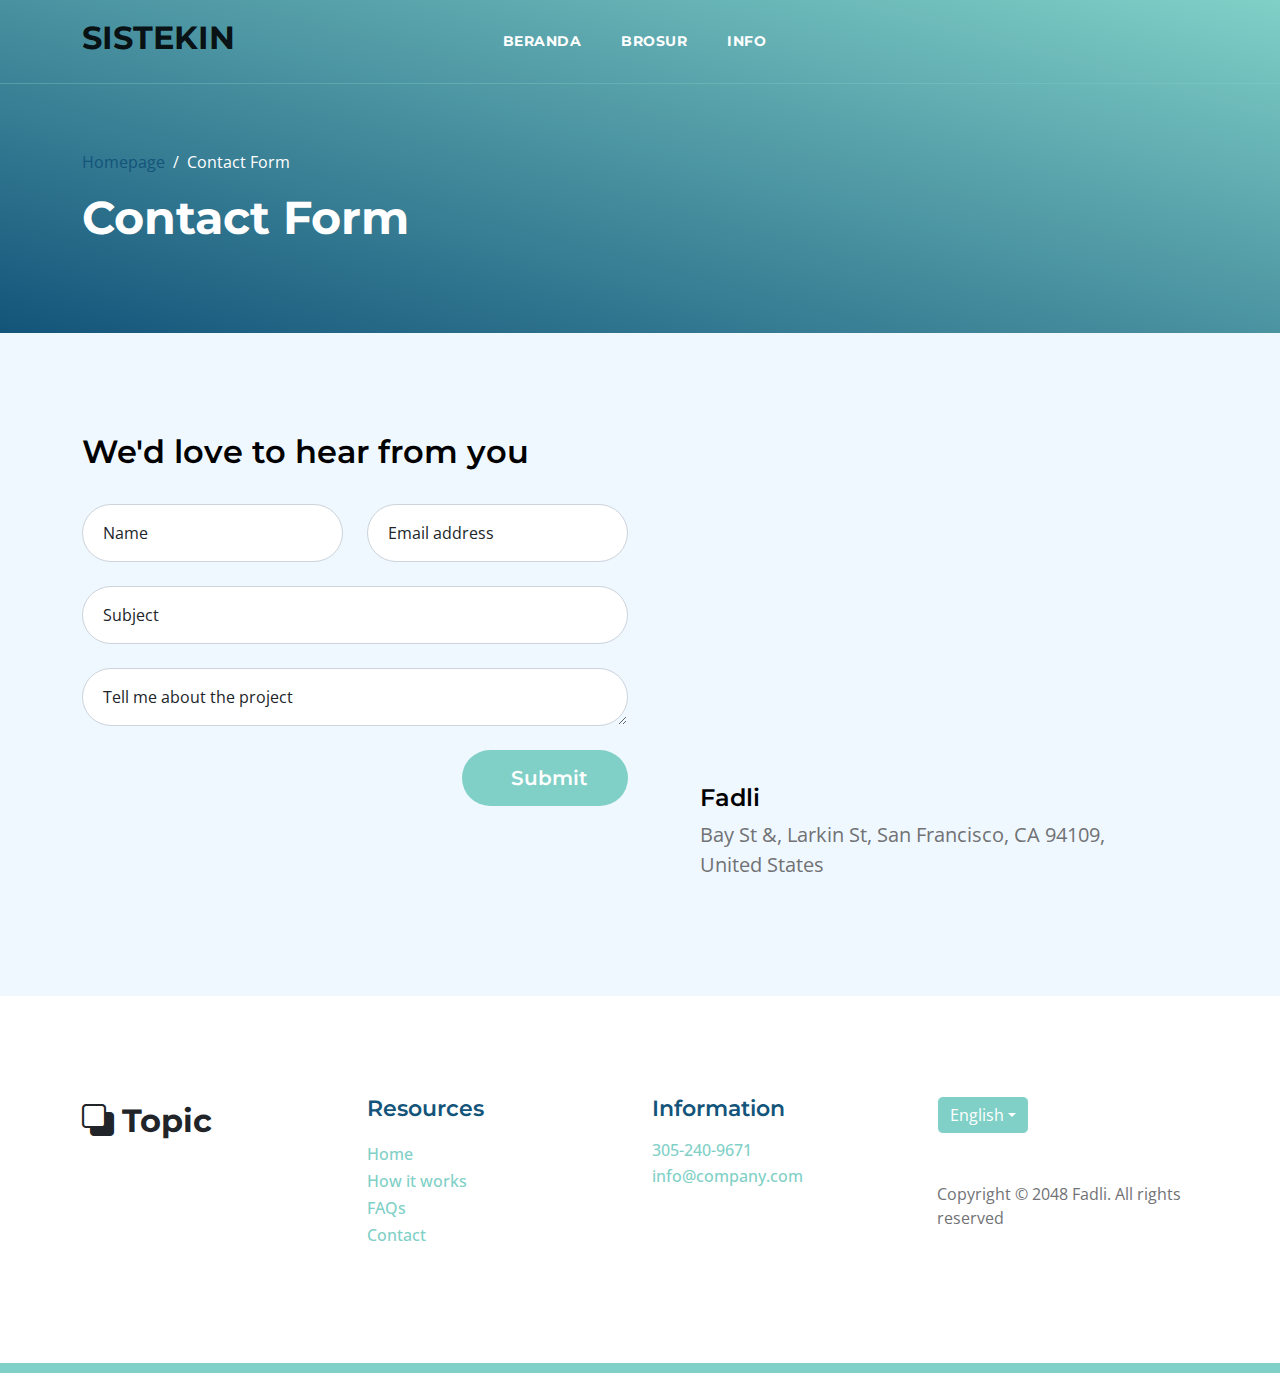
==== contact.html @ 1fa44322 "update folder" ====
<!doctype html>
<html lang="en">

<head>
    <meta charset="utf-8">
    <meta name="viewport" content="width=device-width, initial-scale=1">

    <meta name="description" content="">
    <meta name="author" content="">

    <title>Topic Listing Contact Page</title>

    <!-- CSS FILES -->
    <link rel="preconnect" href="https://fonts.googleapis.com">

    <link rel="preconnect" href="https://fonts.gstatic.com" crossorigin>

    <link href="https://fonts.googleapis.com/css2?family=Montserrat:wght@500;600;700&family=Open+Sans&display=swap"
        rel="stylesheet">

    <link href="css/bootstrap.min.css" rel="stylesheet">

    <link href="css/bootstrap-icons.css" rel="stylesheet">

    <link href="css/templatemo-topic-listing.css" rel="stylesheet">
    <!--

TemplateMo 590 topic listing

https://templatemo.com/tm-590-topic-listing

-->
</head>

<body class="topics-listing-page" id="top">

    <main>

        <nav class="navbar navbar-expand-lg">
            <div class="container">
                    <a class="navbar-brand mb-2" href="index.html">
                        <span>SISTEKIN</span>
                    </a>

                <div class="d-lg-none ms-auto me-4">
                    <a href="#top" class="navbar-icon bi-person smoothscroll"></a>
                </div>

                <button class="navbar-toggler" type="button" data-bs-toggle="collapse" data-bs-target="#navbarNav"
                    aria-controls="navbarNav" aria-expanded="false" aria-label="Toggle navigation">
                    <span class="navbar-toggler-icon"></span>
                </button>

                <div class="collapse navbar-collapse d-flex justify-content-center" id="navbarNav">
                    <ul class="navbar-nav" style="margin-left: -180px;">
                        <li class="nav-item">
                            <a class="nav-link click-scroll fw-bold" href="#section_1">Beranda</a>
                        </li>
                        <li class="nav-item">
                            <a class="nav-link click-scroll fw-bold" href="#section_2">Brosur</a>
                        </li>
                        <li class="nav-item">
                            <a class="nav-link click-scroll fw-bold" href="#section_5">Info</a>
                        </li>
                    </ul>
                </div>                                
                
            </div>
        </nav>

        <header class="site-header d-flex flex-column justify-content-center align-items-center">
            <div class="container">
                <div class="row align-items-center">

                    <div class="col-lg-5 col-12">
                        <nav aria-label="breadcrumb">
                            <ol class="breadcrumb">
                                <li class="breadcrumb-item"><a href="index.html">Homepage</a></li>

                                <li class="breadcrumb-item active" aria-current="page">Contact Form</li>
                            </ol>
                        </nav>

                        <h2 class="text-white">Contact Form</h2>
                    </div>

                </div>
            </div>
        </header>


        <section class="section-padding section-bg">
            <div class="container">
                <div class="row">

                    <div class="col-lg-12 col-12">
                        <h3 class="mb-4 pb-2">We'd love to hear from you</h3>
                    </div>

                    <div class="col-lg-6 col-12">
                        <form action="#" method="post" class="custom-form contact-form" role="form">
                            <div class="row">
                                <div class="col-lg-6 col-md-6 col-12">
                                    <div class="form-floating">
                                        <input type="text" name="name" id="name" class="form-control" placeholder="Name"
                                            required="">

                                        <label for="floatingInput">Name</label>
                                    </div>
                                </div>

                                <div class="col-lg-6 col-md-6 col-12">
                                    <div class="form-floating">
                                        <input type="email" name="email" id="email" pattern="[^ @]*@[^ @]*"
                                            class="form-control" placeholder="Email address" required="">

                                        <label for="floatingInput">Email address</label>
                                    </div>
                                </div>

                                <div class="col-lg-12 col-12">
                                    <div class="form-floating">
                                        <input type="text" name="subject" id="name" class="form-control"
                                            placeholder="Name" required="">

                                        <label for="floatingInput">Subject</label>
                                    </div>

                                    <div class="form-floating">
                                        <textarea class="form-control" id="message" name="message"
                                            placeholder="Tell me about the project"></textarea>

                                        <label for="floatingTextarea">Tell me about the project</label>
                                    </div>
                                </div>

                                <div class="col-lg-4 col-12 ms-auto">
                                    <button type="submit" class="form-control">Submit</button>
                                </div>

                            </div>
                        </form>
                    </div>

                    <div class="col-lg-5 col-12 mx-auto mt-5 mt-lg-0">
                        <iframe class="google-map"
                            src="https://www.google.com/maps/embed?pb=!1m18!1m12!1m3!1d2595.065641062665!2d-122.4230416990949!3d37.80335401520422!2m3!1f0!2f0!3f0!3m2!1i1024!2i768!4f13.1!3m3!1m2!1s0x80858127459fabad%3A0x808ba520e5e9edb7!2sFrancisco%20Park!5e1!3m2!1sen!2sth!4v1684340239744!5m2!1sen!2sth"
                            width="100%" height="250" style="border:0;" allowfullscreen="" loading="lazy"
                            referrerpolicy="no-referrer-when-downgrade"></iframe>

                        <h5 class="mt-4 mb-2">Fadli</h5>

                        <p>Bay St &amp;, Larkin St, San Francisco, CA 94109, United States</p>
                    </div>

                </div>
            </div>
        </section>
    </main>

    <footer class="site-footer section-padding">
        <div class="container">
            <div class="row">

                <div class="col-lg-3 col-12 mb-4 pb-2">
                    <a class="navbar-brand mb-2" href="index.html">
                        <i class="bi-back"></i>
                        <span>Topic</span>
                    </a>
                </div>

                <div class="col-lg-3 col-md-4 col-6">
                    <h6 class="site-footer-title mb-3">Resources</h6>

                    <ul class="site-footer-links">
                        <li class="site-footer-link-item">
                            <a href="#" class="site-footer-link">Home</a>
                        </li>

                        <li class="site-footer-link-item">
                            <a href="#" class="site-footer-link">How it works</a>
                        </li>

                        <li class="site-footer-link-item">
                            <a href="#" class="site-footer-link">FAQs</a>
                        </li>

                        <li class="site-footer-link-item">
                            <a href="#" class="site-footer-link">Contact</a>
                        </li>
                    </ul>
                </div>

                <div class="col-lg-3 col-md-4 col-6 mb-4 mb-lg-0">
                    <h6 class="site-footer-title mb-3">Information</h6>

                    <p class="text-white d-flex mb-1">
                        <a href="tel: 305-240-9671" class="site-footer-link">
                            305-240-9671
                        </a>
                    </p>

                    <p class="text-white d-flex">
                        <a href="mailto:info@company.com" class="site-footer-link">
                            info@company.com
                        </a>
                    </p>
                </div>

                <div class="col-lg-3 col-md-4 col-12 mt-4 mt-lg-0 ms-auto">
                    <div class="dropdown">
                        <button class="btn btn-secondary dropdown-toggle" type="button" data-bs-toggle="dropdown"
                            aria-expanded="false">
                            English</button>

                        <ul class="dropdown-menu">
                            <li><button class="dropdown-item" type="button">Thai</button></li>

                            <li><button class="dropdown-item" type="button">Myanmar</button></li>

                            <li><button class="dropdown-item" type="button">Arabic</button></li>
                        </ul>
                    </div>

                    <p class="copyright-text mt-lg-5 mt-4">Copyright © 2048 Fadli. All rights reserved
                    </p>
                </div>

            </div>
        </div>
    </footer>

    <!-- JAVASCRIPT FILES -->
    <script src="js/jquery.min.js"></script>
    <script src="js/bootstrap.bundle.min.js"></script>
    <script src="js/jquery.sticky.js"></script>
    <script src="js/custom.js"></script>

</body>

</html>
---- css/templatemo-topic-listing.css ----
/*

TemplateMo 590 topic listing

https://templatemo.com/tm-590-topic-listing

*/

/*---------------------------------------
  CUSTOM PROPERTIES ( VARIABLES )             
-----------------------------------------*/
:root {
  --white-color:                  #ffffff;
  --primary-color:                #13547a;
  --secondary-color:              #80d0c7;
  --section-bg-color:             #f0f8ff;
  --custom-btn-bg-color:          #80d0c7;
  --custom-btn-bg-hover-color:    #13547a;
  --dark-color:                   #000000;
  --p-color:                      #717275;
  --border-color:                 #7fffd4;
  --link-hover-color:             #13547a;

  --body-font-family:             'Open Sans', sans-serif;
  --title-font-family:            'Montserrat', sans-serif;

  --h1-font-size:                 58px;
  --h2-font-size:                 46px;
  --h3-font-size:                 32px;
  --h4-font-size:                 28px;
  --h5-font-size:                 24px;
  --h6-font-size:                 22px;
  --p-font-size:                  20px;
  --menu-font-size:               14px;
  --btn-font-size:                18px;
  --copyright-font-size:          16px;

  --border-radius-large:          100px;
  --border-radius-medium:         20px;
  --border-radius-small:          10px;

  --font-weight-normal:           400;
  --font-weight-medium:           500;
  --font-weight-semibold:         600;
  --font-weight-bold:             700;
}

body {
  background-color: var(--white-color);
  font-family: var(--body-font-family); 
}


/*---------------------------------------
  TYPOGRAPHY               
-----------------------------------------*/

h2,
h3,
h4,
h5,
h6 {
  color: var(--dark-color);
}

h1,
h2,
h3,
h4,
h5,
h6 {
  font-family: var(--title-font-family); 
  font-weight: var(--font-weight-semibold);
}

h1 {
  font-size: var(--h1-font-size);
  font-weight: var(--font-weight-bold);
}

h2 {
  font-size: var(--h2-font-size);
  font-weight: var(--font-weight-bold);
}

h3 {
  font-size: var(--h3-font-size);
}

h4 {
  font-size: var(--h4-font-size);
}

h5 {
  font-size: var(--h5-font-size);
}

h6 {
  color: var(--primary-color);
  font-size: var(--h6-font-size);
}

p {
  color: var(--p-color);
  font-size: var(--p-font-size);
  font-weight: var(--font-weight-normal);
}

ul li {
  color: var(--p-color);
  font-size: var(--p-font-size);
  font-weight: var(--font-weight-normal);
}

a, 
button {
  touch-action: manipulation;
  transition: all 0.3s;
}

a {
  display: inline-block;
  color: var(--primary-color);
  text-decoration: none;
}

a:hover {
  color: var(--link-hover-color);
}

b,
strong {
  font-weight: var(--font-weight-bold);
}


/*---------------------------------------
  SECTION               
-----------------------------------------*/
.section-padding {
  padding-top: 100px;
  padding-bottom: 100px;
}

.section-bg {
  background-color: var(--section-bg-color);
}

.section-overlay {
  background-image: linear-gradient(15deg, #13547a 0%, #80d0c7 100%);
  position: absolute;
  top: 0;
  left: 0;
  pointer-events: none;
  width: 100%;
  height: 100%;
  opacity: 0.85;
}

.section-overlay + .container {
  position: relative;
}

.tab-content {
  background-color: var(--white-color);
  border-radius: var(--border-radius-medium);
}

.nav-tabs {
  border-bottom: 1px solid #ecf3f2;
  margin-bottom: 40px;
  justify-content: center;
}

.nav-tabs .nav-link {
  border-radius: 0;
  border-top: 0;
  border-right: 0;
  border-left: 0;
  color: var(--p-color);
  font-family: var(--title-font-family);
  font-size: var(--btn-font-size);
  font-weight: var(--font-weight-medium);
  padding: 15px 25px;
  transition: all 0.3s;
}

.nav-tabs .nav-link:first-child {
  margin-right: 20px;
}

.nav-tabs .nav-item.show .nav-link, 
.nav-tabs .nav-link.active,
.nav-tabs .nav-link:focus, 
.nav-tabs .nav-link:hover {
  border-bottom-color: var(--primary-color);
  color: var(--primary-color);
}


/*---------------------------------------
  CUSTOM ICON COLOR               
-----------------------------------------*/
.custom-icon {
  color: var(--secondary-color);
}


/*---------------------------------------
  CUSTOM BUTTON               
-----------------------------------------*/
.custom-btn {
  background: var(--custom-btn-bg-color);
  border: 2px solid transparent;
  border-radius: var(--border-radius-large);
  color: var(--white-color);
  font-size: var(--btn-font-size);
  font-weight: var(--font-weight-semibold);
  line-height: normal;
  transition: all 0.3s;
  padding: 10px 20px;
}

.custom-btn:hover {
  background: var(--custom-btn-bg-hover-color);
  color: var(--white-color);
}

.custom-border-btn {
  background: transparent;
  border: 2px solid var(--custom-btn-bg-color);
  color: var(--custom-btn-bg-color);
}

.custom-border-btn:hover {
  background: var(--custom-btn-bg-color);
  border-color: transparent;
  color: var(--white-color);
}

.custom-btn-bg-white {
  border-color: var(--white-color);
  color: var(--white-color);
}


/*---------------------------------------
  SITE HEADER              
-----------------------------------------*/
.site-header {
  background-image: linear-gradient(15deg, #13547a 0%, #80d0c7 100%);
  padding-top: 150px;
  padding-bottom: 80px;
}

.site-header .container {
  height: 100%;
}

.breadcrumb-item+.breadcrumb-item::before,
.breadcrumb-item a:hover,
.breadcrumb-item.active {
  color: var(--white-color);
}

.site-header .custom-icon {
  color: var(--white-color);
  font-size: var(--h4-font-size);
}

.site-header .custom-icon:hover {
  color: var(--secondary-color);
}


/*---------------------------------------
  NAVIGATION              
-----------------------------------------*/
.sticky-wrapper {
  position: absolute;
  top: 0;
  right: 0;
  left: 0;
}

.sticky-wrapper.is-sticky .navbar {
  background-color: var(--secondary-color);
}

.navbar {
  background: transparent;
  border-bottom: 1px solid rgba(128, 208, 199, 0.35);
  z-index: 9;
}

.navbar-brand,
.navbar-brand:hover {
  font-size: var(--h3-font-size);
  font-weight: var(--font-weight-bold);
  display: block;
}

.navbar-brand span {
  font-family: var(--title-font-family);
}

.navbar-expand-lg .navbar-nav .nav-link {
  border-radius: var(--border-radius-large);
  margin: 10px;
  padding: 10px;
}

.navbar-nav .nav-link {
  display: inline-block;
  color: var(--white-color);
  font-family: var(--title-font-family); 
  font-size: var(--menu-font-size);
  font-weight: var(--font-weight-medium);
  text-transform: uppercase;
  letter-spacing: 0.5px;
  position: relative;
  padding-top: 15px;
  padding-bottom: 15px;
}

.navbar-nav .nav-link.active, 
.navbar-nav .nav-link:hover {
  color: var(--primary-color);
}

.navbar .dropdown-menu {
  background: var(--white-color);
  box-shadow: 0 1rem 3rem rgba(0,0,0,.175);
  border: 0;
  display: inherit;
  opacity: 0;
  min-width: 9rem;
  margin-top: 20px;
  padding: 13px 0 10px 0;
  transition: all 0.3s;
  pointer-events: none;
}

.navbar .dropdown-menu::before {
  content: "";
  width: 0;
  height: 0;
  border-left: 20px solid transparent;
  border-right: 20px solid transparent;
  border-bottom: 15px solid var(--white-color);
  position: absolute;
  top: -10px;
  left: 10px;
}

.navbar .dropdown-item {
  display: inline-block;
  color: var(--p-bg-color);
  font-family: var(--title-font-family); 
  font-size: var(--menu-font-size);
  font-weight: var(--font-weight-medium);
  text-transform: uppercase;
  letter-spacing: 0.5px;
  position: relative;
}

.navbar .dropdown-item.active, 
.navbar .dropdown-item:active,
.navbar .dropdown-item:focus, 
.navbar .dropdown-item:hover {
  background: transparent;
  color: var(--primary-color);
}

.navbar .dropdown-toggle::after {
  content: "\f282";
  display: inline-block;
  font-family: bootstrap-icons !important;
  font-size: var(--copyright-font-size);
  font-style: normal;
  font-weight: normal !important;
  font-variant: normal;
  text-transform: none;
  line-height: 1;
  vertical-align: -.125em;
  -webkit-font-smoothing: antialiased;
  -moz-osx-font-smoothing: grayscale;
  position: relative;
  left: 2px;
  border: 0;
}

@media screen and (min-width: 992px) {
  .navbar .dropdown:hover .dropdown-menu {
    opacity: 1;
    margin-top: 0;
    pointer-events: auto;
  }
}

.navbar-icon {
  background: var(--white-color);
  border-radius: var(--border-radius-large);
  display: inline-block;
  font-size: var(--h5-font-size);
  width: 40px;
  height: 40px;
  line-height: 40px;
  text-align: center;
  transition: all 0.3s ease;
}

.navbar-icon:hover {
  background: var(--primary-color);
  color: var(--white-color);
}

.navbar-toggler {
  border: 0;
  padding: 0;
  cursor: pointer;
  margin: 0;
  width: 30px;
  height: 35px;
  outline: none;
}

.navbar-toggler:focus {
  outline: none;
  box-shadow: none;
}

.navbar-toggler[aria-expanded="true"] .navbar-toggler-icon {
  background: transparent;
}

.navbar-toggler[aria-expanded="true"] .navbar-toggler-icon:before,
.navbar-toggler[aria-expanded="true"] .navbar-toggler-icon:after {
  transition: top 300ms 50ms ease, -webkit-transform 300ms 350ms ease;
  transition: top 300ms 50ms ease, transform 300ms 350ms ease;
  transition: top 300ms 50ms ease, transform 300ms 350ms ease, -webkit-transform 300ms 350ms ease;
  top: 0;
}

.navbar-toggler[aria-expanded="true"] .navbar-toggler-icon:before {
  transform: rotate(45deg);
}

.navbar-toggler[aria-expanded="true"] .navbar-toggler-icon:after {
  transform: rotate(-45deg);
}

.navbar-toggler .navbar-toggler-icon {
  background: var(--white-color);
  transition: background 10ms 300ms ease;
  display: block;
  width: 30px;
  height: 2px;
  position: relative;
}

.navbar-toggler .navbar-toggler-icon:before,
.navbar-toggler .navbar-toggler-icon:after {
  transition: top 300ms 350ms ease, -webkit-transform 300ms 50ms ease;
  transition: top 300ms 350ms ease, transform 300ms 50ms ease;
  transition: top 300ms 350ms ease, transform 300ms 50ms ease, -webkit-transform 300ms 50ms ease;
  position: absolute;
  right: 0;
  left: 0;
  background: var(--white-color);
  width: 30px;
  height: 2px;
  content: '';
}

.navbar-toggler .navbar-toggler-icon::before {
  top: -8px;
}

.navbar-toggler .navbar-toggler-icon::after {
  top: 8px;
}


/*---------------------------------------
  HERO        
-----------------------------------------*/
.hero-section {
  background-image: linear-gradient(15deg, #13547a 0%, #80d0c7 100%);
  position: relative;
  overflow: hidden;
  padding-top: 150px;
  padding-bottom: 150px;
}

.hero-section .input-group {
  background-color: var(--white-color);
  border-radius: var(--border-radius-large);
  padding: 10px 15px;
}

.hero-section .input-group-text {
  background-color: transparent;
  border: 0;
}

.hero-section input[type="search"] {
  border: 0;
  box-shadow: none;
  margin-bottom: 0;
  padding-left: 0;
}

.hero-section button[type="submit"] {
  background-color: var(--primary-color);
  border: 0;
  border-radius: var(--border-radius-large) !important;
  color: var(--white-color);
  max-width: 150px;
}


/*---------------------------------------
  TOPICS              
-----------------------------------------*/
.featured-section {
  background-color: var(--secondary-color);
  border-radius: 0 0 100px 100px;
  padding-bottom: 100px;
}

.featured-section .row {
  position: relative;
  bottom: 100px;
  margin-bottom: -100px;
}

.custom-block {
  border-radius: var(--border-radius-medium);
  position: relative;
  overflow: hidden;
  padding: 30px;
  transition: all 0.3s ease;
  height: 100%;
}

.custom-block:hover {
  background-color: var(--secondary-color);
  transform: translateY(-3px);
}

.custom-block > a {
  width: 100%;
}

.custom-block-image {
  display: block;
  width: 100%;
  height: 200px;
  object-fit: cover;
  margin-top: 35px;
}

.custom-block .rounded-pill {
  border-radius: 5px !important;
  display: flex;
  justify-content: center;
  text-align: center;
  width: 30px;
  height: 30px;
  line-height: 20px;
}

.custom-block-overlay {
  height: 100%;
  min-height: 350px;
  padding: 0;
}

.custom-block-overlay > a {
  height: 100%;
}

.custom-block-overlay .custom-block-image {
  border-radius: var(--border-radius-medium);
  display: block;
  height: 100%;
  margin-top: 0;
}

.custom-block-overlay-text {
  position: absolute;
  z-index: 2;
  top: 0;
  right: 0;
  left: 0;
  padding: 30px;
}

.social-share {
  position: absolute;
  bottom: 0;
  right: 0;
  left: 0;
  z-index: 2;
  padding: 20px 35px;
}

.social-share .bi-bookmark {
  color: var(--white-color);
  font-size: var(--h5-font-size);
}

.social-share .bi-bookmark:hover {
  color: var(--secondary-color);
}

.bg-design {
  background-color: #00B0FF;
}

.bg-graphic {
  background-color: #00BFA6;
}

.bg-advertising {
  background-color: #F50057;
}

.bg-finance {
  background-color: #536DFE;
}

.bg-music {
  background-color: #F9A826;
}

.bg-education {
  background-color: #00BFA6;
}


/*---------------------------------------
  TOPICS               
-----------------------------------------*/
/* Kontainer gambar */
.topics-detail-block {
  border-radius: var(--border-radius-medium);
  position: relative;
  overflow: hidden;
}

.topics-detail-block-image {
  display: block;
  border-radius: var(--border-radius-medium);
  transition: transform 0.3s ease;
  cursor: pointer;
}

blockquote {
  background-color: var(--section-bg-color);
  border-radius: var(--border-radius-small);
  font-family: var(--title-font-family);
  font-size: var(--h4-font-size);
  font-weight: var(--font-weight-bold);
  display: inline-block;
  text-align: center;
  margin: 30px;
  padding: 40px;
}

/* Modal untuk menampilkan gambar */
.image-modal {
  position: fixed;
  top: 0;
  left: 0;
  width: 100%;
  height: 100%;
  background: rgba(0, 0, 0, 0.8); /* Overlay gelap */
  display: flex;
  justify-content: center;
  align-items: center;
  z-index: 9999; /* Pastikan modal di atas elemen lainnya */
  visibility: hidden;
  opacity: 0;
  transition: opacity 0.3s ease;
}

/* Gambar di dalam modal */
.image-modal img {
  max-width: 90%;
  max-height: 90%;
  border-radius: var(--border-radius-medium);
  transition: transform 0.3s ease;
}

/* Modal aktif */
.image-modal.active {
  visibility: visible;
  opacity: 1;
}


/*---------------------------------------
  PAGINATION              
-----------------------------------------*/
.pagination {
  margin-top: 40px;
}

.page-link {
  border: 0;
  border-radius: var(--border-radius-small);
  color: var(--p-color);
  font-family: var(--title-font-family);
  margin: 0 5px;
  padding: 10px 20px;
}

.page-link:hover,
.page-item:first-child .page-link:hover,
.page-item:last-child .page-link:hover {
  background-color: var(--secondary-color);
  color: var(--white-color);
}

.page-item:first-child .page-link {
  margin-right: 10px;
}

.page-item:first-child .page-link,
.page-item:last-child .page-link {
  background-color: var(--section-bg-color);
  border-radius: var(--border-radius-small);
}

.active>.page-link, .page-link.active {
  background-color: var(--secondary-color);
  border-color: var(--secondary-color);
}


/*---------------------------------------
  TIMELINE              
-----------------------------------------*/
.timeline-section {
  background-image: url('../images/colleagues-working-cozy-office-medium-shot.jpg');
  background-repeat: no-repeat;
  background-position: center;
  background-size: cover;
  position: relative;
}

.timeline-container .vertical-scrollable-timeline {
  list-style-type: none;
  position: relative;
  padding-left: 0;
}

.timeline-container .vertical-scrollable-timeline .list-progress {
  width: 8px;
  height: 87%;
  background-color: var(--primary-color);
  position: absolute;
  left: 52px;
  top: 0;
  overflow: hidden;
}

.timeline-container .vertical-scrollable-timeline .list-progress .inner {
  position: absolute;
  right: 0;
  bottom: 0;
  height: 100%;
  background-color: var(--secondary-color);
  width: 100%;
}

.timeline-container .vertical-scrollable-timeline li {
  position: relative;
  padding: 20px 0px 65px 145px;
}

.timeline-container .vertical-scrollable-timeline li:last-child {
  padding-bottom: 0;
}

.timeline-container .vertical-scrollable-timeline li p {
  line-height: 40px;
}

.timeline-container .vertical-scrollable-timeline li p:last-child {
  margin-bottom: 0;
}

.timeline-container .vertical-scrollable-timeline li .icon-holder {
  position: absolute;
  left: 0;
  top: 0;
  width: 104px;
  height: 104px;
  display: flex;
  justify-content: center;
  align-items: center;
  background-color: var(--secondary-color);
  border-radius: 50%;
  z-index: 1;
  transition: 0.4s all;
}

.timeline-container .vertical-scrollable-timeline li .icon-holder::before {
  content: "";
  width: 80px;
  height: 80px;
  border: 4px solid #fff;
  position: absolute;
  background-color: var(--secondary-color);
  border-radius: 50%;
  z-index: -1;
  transition: 0.4s all;
}

.timeline-container .vertical-scrollable-timeline li .icon-holder i {
  font-size: 25px;
  color: var(--white-color);
}

.timeline-container .vertical-scrollable-timeline li::before {
  content: "";
  position: absolute;
  height: 100%;
  width: 8px;
  background-color: transparent;
  left: 52px;
  z-index: 0;
}

.timeline-container .vertical-scrollable-timeline li.active .icon-holder {
  background-color: var(--primary-color);
}

.timeline-container .vertical-scrollable-timeline li.active .icon-holder::before {
  background-color: var(--primary-color);
}


/*---------------------------------------
  FAQs              
-----------------------------------------*/
.faq-section .accordion-item {
  border: 0;
}

.faq-section .accordion-button {
  font-size: var(--h6-font-size);
  font-weight: var(--font-weight-semibold);
}

.faq-section .accordion-item:first-of-type .accordion-button {
  border-radius: var(--border-radius-large);
}

.faq-section .accordion-button:not(.collapsed) {
  border-radius: var(--border-radius-large);
  box-shadow: none;
  color: var(--primary-color);
}

.faq-section .accordion-body {
  color: var(--p-color);
  font-size: var(--btn-font-size);
  line-height: 40px;
}

/*---------------------------------------
  NEWSLETTER               
-----------------------------------------*/
.newsletter-image {
  border-radius: var(--border-radius-medium);
}

/*---------------------------------------
  CONTACT               
-----------------------------------------*/

.contact-section {
  display: flex;
  justify-content: center;
  align-items: center;
  text-align: center;
}

.contact-section .container {
  display: flex;
  justify-content: center;
  align-items: center;
  width: 100%;
}

.contact-section .row {
  display: flex;
  justify-content: center;
  text-align: center;
}


/*---------------------------------------
  SUBSCRIBE FORM               
-----------------------------------------*/
.subscribe-form-wrap {
  padding: 50px;
}

.subscribe-form {
  width: 95%;
}


/*---------------------------------------
  CUSTOM FORM               
-----------------------------------------*/
.custom-form .form-control {
  border-radius: var(--border-radius-large);
  color: var(--p-color);
  margin-bottom: 24px;
  padding-top: 13px;
  padding-bottom: 13px;
  padding-left: 20px;
  outline: none;
}

.form-floating>label {
  padding-left: 20px;
}

.custom-form button[type="submit"] {
  background: var(--custom-btn-bg-color);
  border: none;
  border-radius: var(--border-radius-large);
  color: var(--white-color);
  font-family: var(--title-font-family);
  font-size: var(--p-font-size);
  font-weight: var(--font-weight-semibold);
  transition: all 0.3s;
  margin-bottom: 0;
}

.custom-form button[type="submit"]:hover,
.custom-form button[type="submit"]:focus {
  background: var(--custom-btn-bg-hover-color);
  border-color: transparent;
}


/*---------------------------------------
  SITE FOOTER              
-----------------------------------------*/
.site-footer {
  border-bottom: 10px solid var(--secondary-color);
  position: relative;
}



.site-footer-title {
  color: var(--primary-color); 
}

.site-footer .dropdown-menu {
  padding: 0;
}

.site-footer .dropdown-item {
  color: var(--p-color);
  font-size: var(--menu-font-size);
  font-weight: var(--font-weight-medium);
  padding: 4px 18px;
}

.site-footer .dropdown-item:hover {
  background-color: transparent;
  color: var(--primary-color);
}

.site-footer .dropdown-menu li:first-child .dropdown-item {
  padding-top: 10px;
}

.site-footer .dropdown-menu li:last-child .dropdown-item {
  padding-bottom: 12px;
}

.site-footer .dropdown-toggle {
  background-color: var(--secondary-color);
  border-color: var(--white-color);
}

.site-footer .dropdown-toggle:hover {
  background-color: var(--primary-color);
  border-color: transparent;
}

.site-footer-links {
  padding-left: 0;
}

.site-footer-link-item {
  display: block;
  list-style: none;
  line-height: normal;
}

.site-footer-link {
  color: var(--secondary-color);
  font-size: var(--copyright-font-size);
  font-weight: var(--font-weight-medium);
  line-height: normal;
}

.copyright-text {
  font-size: var(--copyright-font-size);
}


/*---------------------------------------
  SOCIAL ICON               
-----------------------------------------*/
.social-icon {
  margin: 0;
  padding: 0;
}

.social-icon-item {
  list-style: none;
  display: inline-block;
  vertical-align: top;
}

.social-icon-link {
  background: var(--secondary-color);
  border-radius: var(--border-radius-large);
  color: var(--white-color);
  font-size: var(--copyright-font-size);
  display: block;
  margin-right: 10px;
  text-align: center;
  width: 35px;
  height: 35px;
  line-height: 36px;
  transition: background 0.2s, color 0.2s;
}

.social-icon-link:hover {
  background: var(--primary-color);
  color: var(--white-color);
}


/*---------------------------------------
  RESPONSIVE STYLES               
-----------------------------------------*/
@media screen and (max-width: 991px) {
  h1 {
    font-size: 48px;
  }

  h2 {
    font-size: 36px;
  }

  h3 {
    font-size: 32px;
  }

  h4 {
    font-size: 28px;
  }

  h5 {
    font-size: 20px;
  }

  h6 {
    font-size: 18px;
  }

  .section-padding {
    padding-top: 50px;
    padding-bottom: 50px;
  }
  
  .navbar {
    background-color: var(--secondary-color);
  }

  .navbar-nav .dropdown-menu {
    position: relative;
    left: 10px;
    opacity: 1;
    pointer-events: auto;
    max-width: 155px;
    margin-top: 10px;
    margin-bottom: 15px;
  }

  .navbar-expand-lg .navbar-nav {
    padding-bottom: 20px;
  }

  .navbar-expand-lg .navbar-nav .nav-link {
    padding: 0;
  }

  .nav-tabs .nav-link:first-child {
    margin-right: 5px;
  }

  .nav-tabs .nav-link {
    font-size: var(--copyright-font-size);
    padding: 10px;
  }

  .featured-section {
    border-radius: 0 0 80px 80px;
    padding-bottom: 50px;
  }

  .custom-block-topics-listing .custom-block-image {
    width: auto;
  }

  .custom-block-topics-listing > .d-flex,
  .custom-block-topics-listing-info,
  .custom-block-topics-listing a {
    flex-direction: column;
  }

  .timeline-container .vertical-scrollable-timeline .list-progress {
    height: 75%;
  }

  .timeline-container .vertical-scrollable-timeline li {
    padding-left: 135px;
  }

  .subscribe-form-wrap {
    padding-top: 30px;
    padding-bottom: 0;
  }
}

@media screen and (max-width: 480px) {
  h1 {
    font-size: 36px;
  }

  h2 {
    font-size: 28px;
  }

  h3 {
    font-size: 26px;
  }

  h4 {
    font-size: 22px;
  }

  h5 {
    font-size: 20px;
  }
}
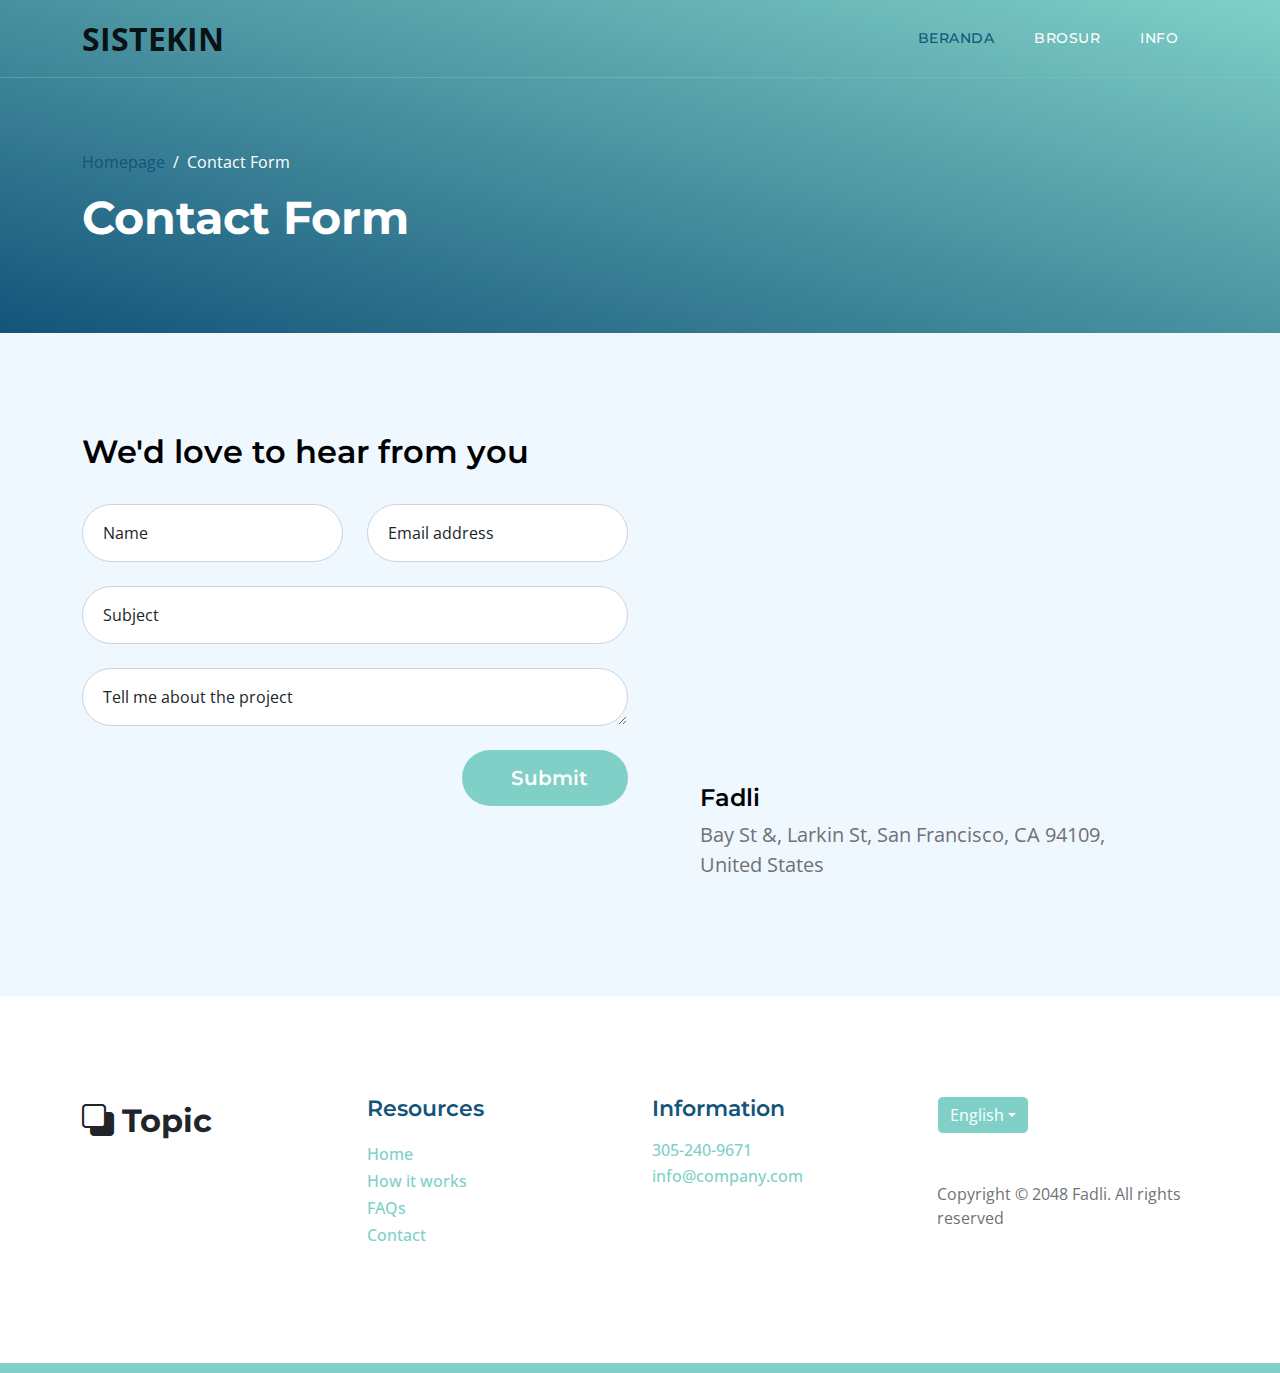
==== commit f48b7dcf: "update" ====
--- a/contact.html
+++ b/contact.html
@@ -38,35 +38,36 @@
 
         <nav class="navbar navbar-expand-lg">
             <div class="container">
-                    <a class="navbar-brand mb-2" href="index.html">
-                        <span>SISTEKIN</span>
-                    </a>
-
-                <div class="d-lg-none ms-auto me-4">
-                    <a href="#top" class="navbar-icon bi-person smoothscroll"></a>
-                </div>
-
-                <button class="navbar-toggler" type="button" data-bs-toggle="collapse" data-bs-target="#navbarNav"
-                    aria-controls="navbarNav" aria-expanded="false" aria-label="Toggle navigation">
-                    <span class="navbar-toggler-icon"></span>
-                </button>
-
-                <div class="collapse navbar-collapse d-flex justify-content-center" id="navbarNav">
-                    <ul class="navbar-nav" style="margin-left: -180px;">
-                        <li class="nav-item">
-                            <a class="nav-link click-scroll fw-bold" href="#section_1">Beranda</a>
-                        </li>
-                        <li class="nav-item">
-                            <a class="nav-link click-scroll fw-bold" href="#section_2">Brosur</a>
-                        </li>
-                        <li class="nav-item">
-                            <a class="nav-link click-scroll fw-bold" href="#section_5">Info</a>
-                        </li>
-                    </ul>
-                </div>                                
-                
-            </div>
-        </nav>
+              <!-- Brand Logo -->
+              <a class="navbar-brand" href="index.html">SISTEKIN</a>
+        
+              <!-- Toggler Button -->
+              <button
+                class="navbar-toggler"
+                type="button"
+                data-bs-toggle="collapse"
+                data-bs-target="#navbarNav"
+                aria-controls="navbarNav"
+                aria-expanded="false"
+                aria-label="Toggle navigation">
+                <span class="navbar-toggler-icon"></span>
+              </button>
+        
+              <div class="collapse navbar-collapse" id="navbarNav">
+                <ul class="navbar-nav ms-auto">
+                  <li class="nav-item">
+                    <a class="nav-link active" href="#home">Beranda</a>
+                  </li>
+                  <li class="nav-item">
+                    <a class="nav-link" href="#brosur">Brosur</a>
+                  </li>
+                  <li class="nav-item">
+                    <a class="nav-link" href="#info">Info</a>
+                  </li>
+                </ul>
+              </div>
+            </div>
+          </nav>
 
         <header class="site-header d-flex flex-column justify-content-center align-items-center">
             <div class="container">
